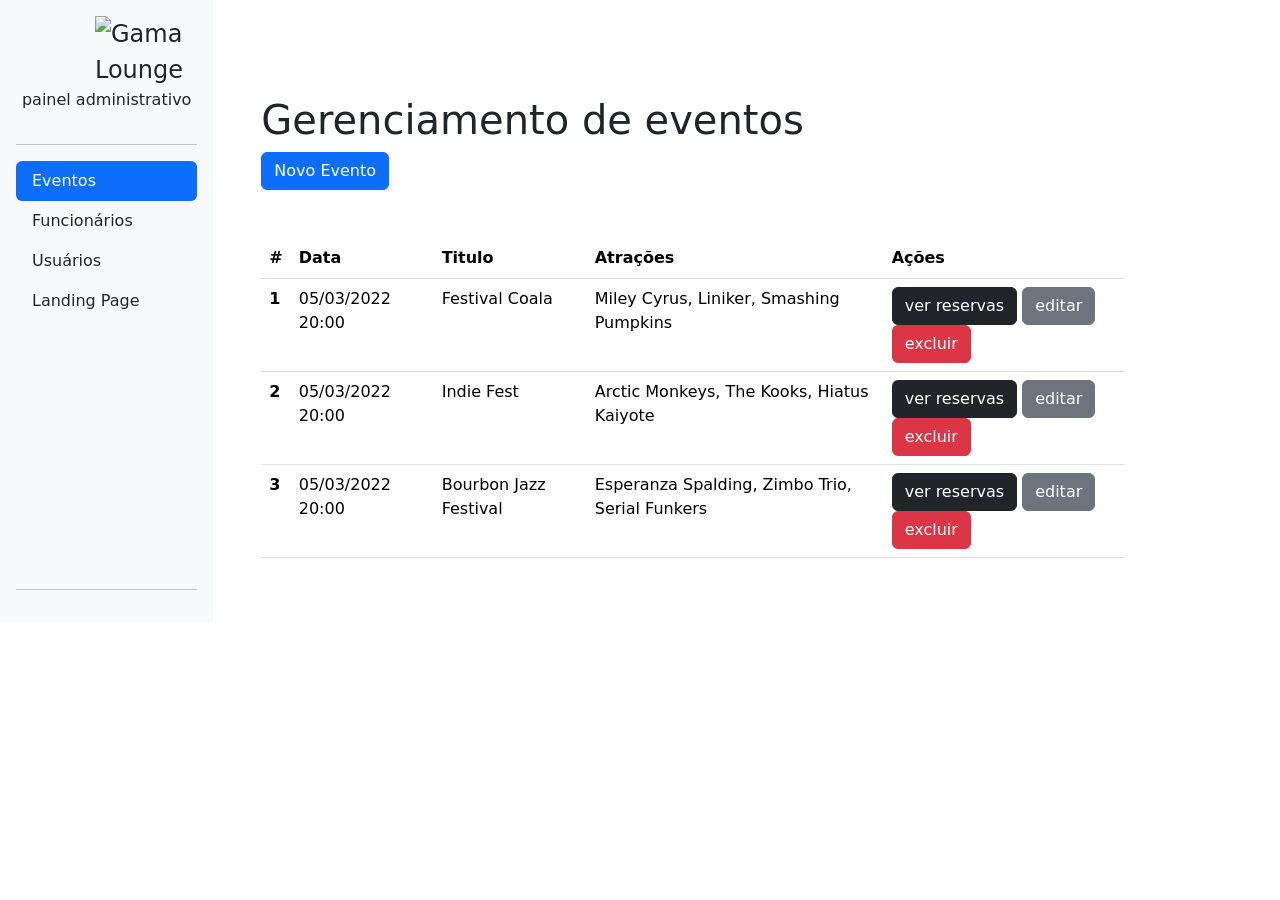
==== admin.html @ eee33e33 "Add files via upload" ====
<!DOCTYPE html>
<html lang="en">

<head>
    <meta charset="UTF-8">
    <meta http-equiv="X-UA-Compatible" content="IE=edge">
    <meta name="viewport" content="width=device-width, initial-scale=1.0">
    <title>Sound Gardens - Painel Administrativo</title>

    <link href="https://cdn.jsdelivr.net/npm/bootstrap@5.0.2/dist/css/bootstrap.min.css" rel="stylesheet"
        integrity="sha384-EVSTQN3/azprG1Anm3QDgpJLIm9Nao0Yz1ztcQTwFspd3yD65VohhpuuCOmLASjC" crossorigin="anonymous">
    <link rel="stylesheet" href="css/style.css">
</head>

<body>
    <div class="container-fluid">
        <div class="row">
            <aside class="d-flex flex-column flex-shrink-0 p-3 bg-light col-2">

                <a href="/" class="d-flex align-items-center mb-3 mb-md-0 me-md-auto link-dark text-decoration-none">
                    <svg class="bi me-2" width="40" height="32">
                        <use xlink:href="#bootstrap"></use>
                    </svg>
                    <span class="fs-4 px-5">
                        <img src="img/Sound-logo.png" alt="Gama Lounge" class="img-responsive">
                    </span>
                </a>
                <p class="text-center">painel administrativo</p>
                <hr>
                <ul class="nav nav-pills flex-column mb-auto">
                    <li class="nav-item">
                        <a href="#" class="nav-link active" aria-current="page">
                            Eventos
                        </a>
                    </li>

                    <li>
                        <a href="#" class="nav-link link-dark">
                            Funcionários
                        </a>
                    </li>
                    <li>
                        <a href="#" class="nav-link link-dark">
                            Usuários
                        </a>
                    </li>
                    <li>
                        <a href="index.html" class="nav-link link-dark">
                            Landing Page
                        </a>
                    </li>
                </ul>
                <hr>

            </aside>
            <main class="col-9  p-5">
                <div class="my-5">
                    <h1>Gerenciamento de eventos</h1>

                    <a href="cadastro-evento.html" class="btn btn-primary">Novo Evento</a>
                </div>
                <div class="bd-example">
                    <table class="table">
                        <thead>
                            <tr>
                                <th scope="col">#</th>
                                <th scope="col">Data</th>
                                <th scope="col">Titulo</th>
                                <th scope="col">Atrações</th>
                                <th scope="col">Ações</th>
                            </tr>
                        </thead>
                        <tbody>
                            <tr>
                                <th scope="row">1</th>
                                <td>05/03/2022 20:00</td>
                                <td>Festival Coala</td>
                                <td>Miley Cyrus, Liniker, Smashing Pumpkins</td>
                                <td>
                                    <a href="reservas.html" class="btn btn-dark">ver reservas</a>
                                    <a href="editar.html" class="btn btn-secondary">editar</a>
                                    <a href="editar.html" class="btn btn-danger">excluir</a>
                                </td>
                            </tr>
                            <tr>
                                <th scope="row">2</th>
                                <td>05/03/2022 20:00</td>
                                <td>Indie Fest</td>
                                <td>Arctic Monkeys, The Kooks, Hiatus Kaiyote</td>
                                <td>
                                    <a href="reservas.html" class="btn btn-dark">ver reservas</a>
                                    <a href="editar.html" class="btn btn-secondary">editar</a>
                                    <a href="editar.html" class="btn btn-danger">excluir</a>
                                </td>
                            </tr>
                            <tr>
                                <th scope="row">3</th>
                                <td>05/03/2022 20:00</td>
                                <td>Bourbon Jazz Festival</td>
                                <td>Esperanza Spalding, Zimbo Trio, Serial Funkers</td>
                                <td>
                                    <a href="reservas.html" class="btn btn-dark">ver reservas</a>
                                    <a href="editar.html" class="btn btn-secondary">editar</a>
                                    <a href="editar.html" class="btn btn-danger">excluir</a>
                                </td>
                            </tr>
                        </tbody>

                    </table>
                </div>
            </main>
        </div>
    </div>
    <script src="https://cdn.jsdelivr.net/npm/bootstrap@5.0.2/dist/js/bootstrap.bundle.min.js"
        integrity="sha384-MrcW6ZMFYlzcLA8Nl+NtUVF0sA7MsXsP1UyJoMp4YLEuNSfAP+JcXn/tWtIaxVXM" crossorigin="anonymous">
    </script>
</body>

</html>
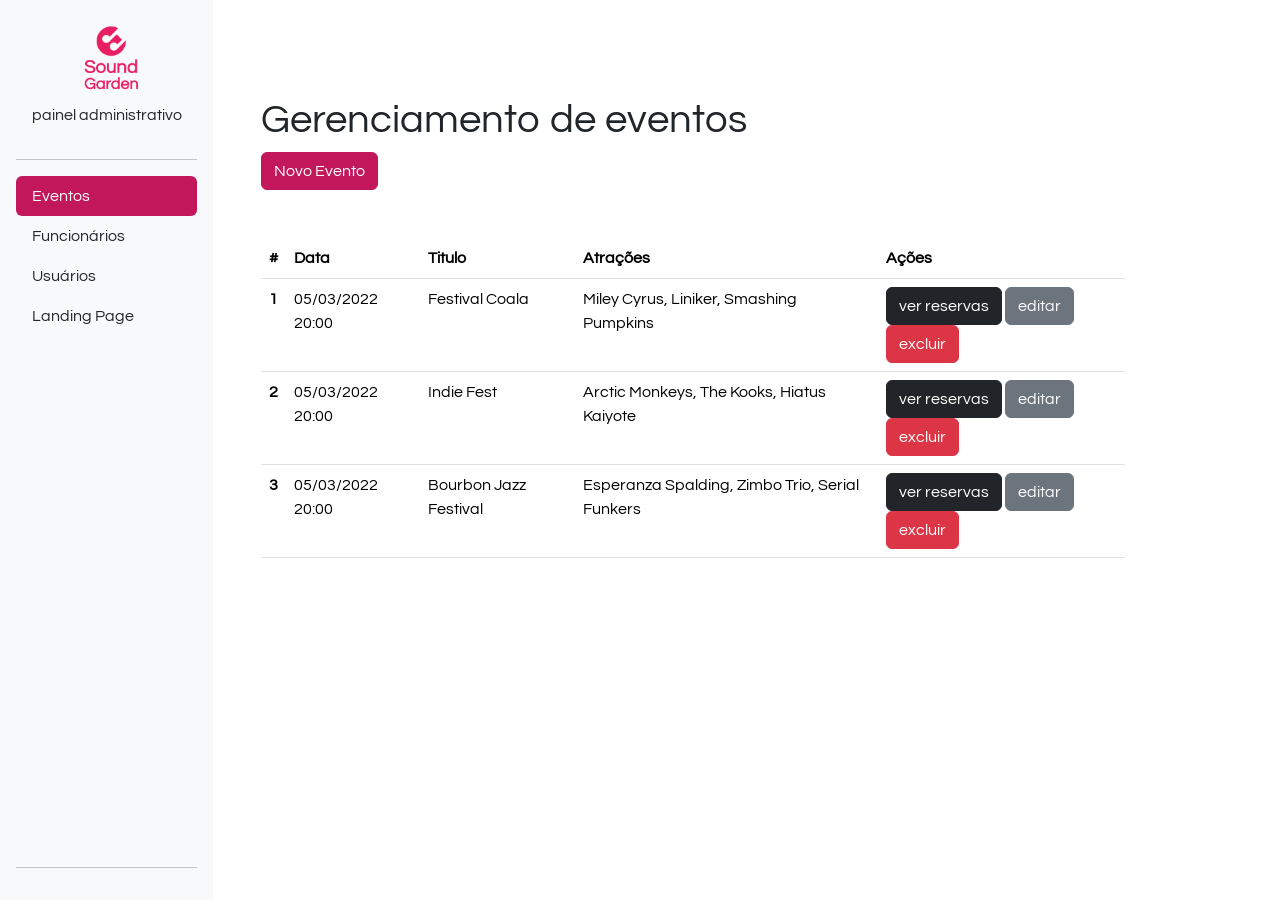
==== commit e2966241: "Primeira versao desafio" ====
--- a/admin.html
+++ b/admin.html
@@ -111,8 +111,7 @@
             </main>
         </div>
     </div>
-    <script src="https://cdn.jsdelivr.net/npm/bootstrap@5.0.2/dist/js/bootstrap.bundle.min.js"
-        integrity="sha384-MrcW6ZMFYlzcLA8Nl+NtUVF0sA7MsXsP1UyJoMp4YLEuNSfAP+JcXn/tWtIaxVXM" crossorigin="anonymous">
+    <script src="functions/Listing/list .js">
     </script>
 </body>
 
--- a/css/style.css
+++ b/css/style.css
@@ -0,0 +1,50 @@
+@import url('https://fonts.googleapis.com/css2?family=Questrial&display=swap');
+body{
+    font-family: 'Questrial', sans-serif;
+}
+
+.img-responsive {
+    max-width: 100%;
+}
+
+header {
+    position: relative;
+    box-shadow: 0px 5px 4px 0px rgb(63 63 63 / 27%);
+    width: 100%;
+    background-color: #fff;
+}
+aside {
+    min-height: 100vh;
+}
+
+.nav-pills .nav-link.active, .nav-pills .show>.nav-link {
+    background-color: #C2185B;
+}
+
+.btn-primary{
+    background-color: #C2185B;
+    border-color: #C2185B;
+}
+
+main.login {
+    width: 400px;
+}
+
+section.full{
+    width: 100%;
+    min-height: 80vh;
+    padding: 50px 0;
+}
+
+article.evento {
+    width: 350px;
+}
+
+footer nav ul{
+    list-style: none;
+    display: flex;
+}
+
+footer nav ul li  {
+    padding: 10px;
+}
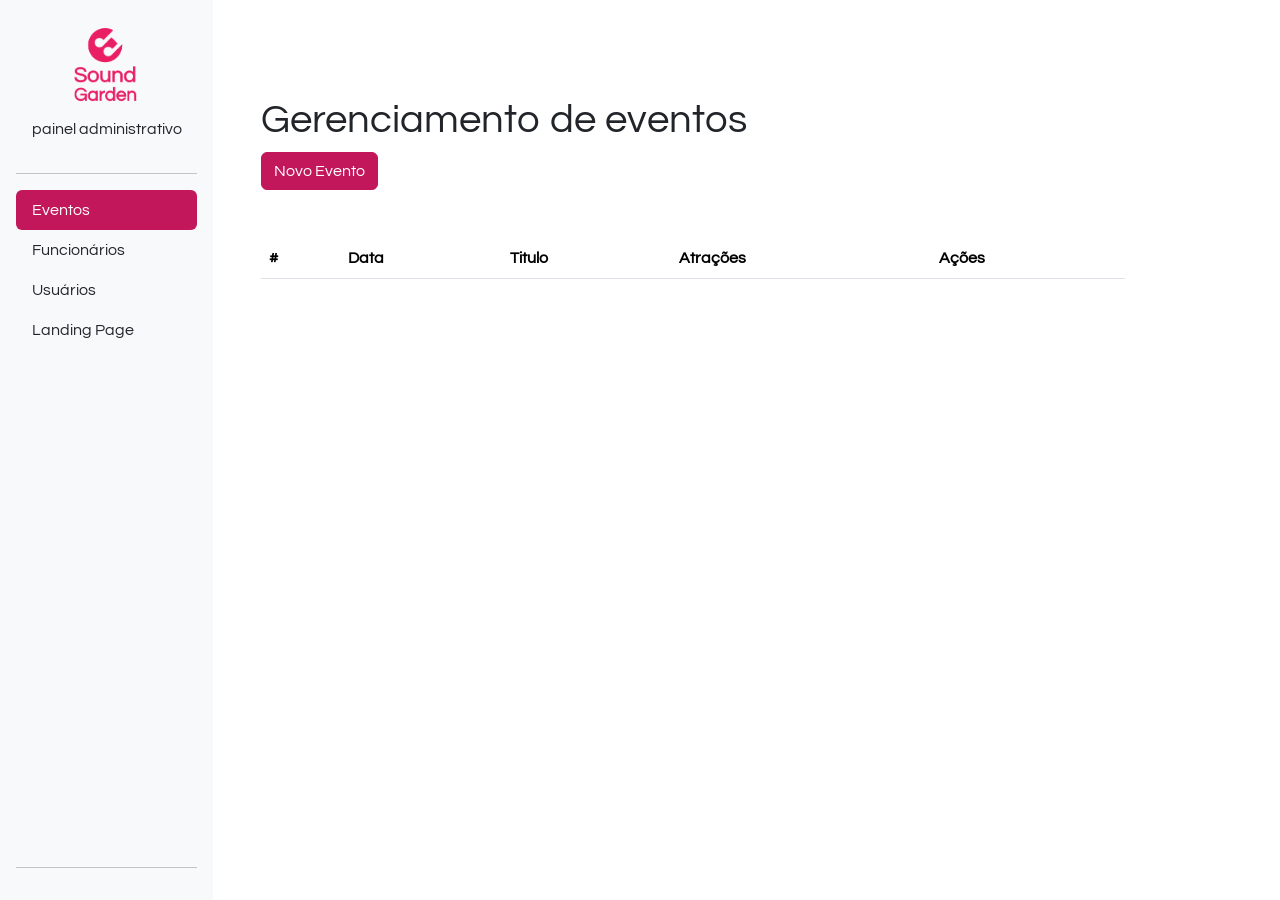
==== commit f730e702: "Base de Dados" ====
--- a/admin.html
+++ b/admin.html
@@ -6,24 +6,25 @@
     <meta http-equiv="X-UA-Compatible" content="IE=edge">
     <meta name="viewport" content="width=device-width, initial-scale=1.0">
     <title>Sound Gardens - Painel Administrativo</title>
-
     <link href="https://cdn.jsdelivr.net/npm/bootstrap@5.0.2/dist/css/bootstrap.min.css" rel="stylesheet"
-        integrity="sha384-EVSTQN3/azprG1Anm3QDgpJLIm9Nao0Yz1ztcQTwFspd3yD65VohhpuuCOmLASjC" crossorigin="anonymous">
+        integrity="sha384-EVSTQN3/azprG1Anm3QDgpJLIm9Nao0Yz1ztcQTwFspd3yD65VohhpuuCOmLASjC" crossorigin="anonymous">   
     <link rel="stylesheet" href="css/style.css">
+    <link rel="stylesheet" href="css/admin.css">
+    <link rel="stylesheet" href="css/admin-modal.css">
 </head>
 
 <body>
     <div class="container-fluid">
         <div class="row">
-            <aside class="d-flex flex-column flex-shrink-0 p-3 bg-light col-2">
+            <aside id="aside-btn"class="d-flex flex-column flex-shrink-0 p-3 bg-light col-2">
 
-                <a href="/" class="d-flex align-items-center mb-3 mb-md-0 me-md-auto link-dark text-decoration-none">
+                <a href="index.html" class="d-flex align-items-center mb-3 mb-md-0 me-md-auto link-dark text-decoration-none">
                     <svg class="bi me-2" width="40" height="32">
                         <use xlink:href="#bootstrap"></use>
                     </svg>
-                    <span class="fs-4 px-5">
+                    <div class="fs-4 px-5" id="div-btn">
                         <img src="img/Sound-logo.png" alt="Gama Lounge" class="img-responsive">
-                    </span>
+                    </div>
                 </a>
                 <p class="text-center">painel administrativo</p>
                 <hr>
@@ -66,53 +67,45 @@
                                 <th scope="col">#</th>
                                 <th scope="col">Data</th>
                                 <th scope="col">Titulo</th>
-                                <th scope="col">Atrações</th>
+                                <th id="row-attraction"scope="col">Atrações</th>
                                 <th scope="col">Ações</th>
                             </tr>
                         </thead>
-                        <tbody>
-                            <tr>
-                                <th scope="row">1</th>
-                                <td>05/03/2022 20:00</td>
-                                <td>Festival Coala</td>
-                                <td>Miley Cyrus, Liniker, Smashing Pumpkins</td>
-                                <td>
-                                    <a href="reservas.html" class="btn btn-dark">ver reservas</a>
-                                    <a href="editar.html" class="btn btn-secondary">editar</a>
-                                    <a href="editar.html" class="btn btn-danger">excluir</a>
-                                </td>
-                            </tr>
-                            <tr>
-                                <th scope="row">2</th>
-                                <td>05/03/2022 20:00</td>
-                                <td>Indie Fest</td>
-                                <td>Arctic Monkeys, The Kooks, Hiatus Kaiyote</td>
-                                <td>
-                                    <a href="reservas.html" class="btn btn-dark">ver reservas</a>
-                                    <a href="editar.html" class="btn btn-secondary">editar</a>
-                                    <a href="editar.html" class="btn btn-danger">excluir</a>
-                                </td>
-                            </tr>
-                            <tr>
-                                <th scope="row">3</th>
-                                <td>05/03/2022 20:00</td>
-                                <td>Bourbon Jazz Festival</td>
-                                <td>Esperanza Spalding, Zimbo Trio, Serial Funkers</td>
-                                <td>
-                                    <a href="reservas.html" class="btn btn-dark">ver reservas</a>
-                                    <a href="editar.html" class="btn btn-secondary">editar</a>
-                                    <a href="editar.html" class="btn btn-danger">excluir</a>
-                                </td>
-                            </tr>
+                        
+                        <tbody id="tbody">
                         </tbody>
 
                     </table>
                 </div>
+                <div class="myModal">
+                    <div class="modalContent">
+
+                        <!-- <span class="close">&times;</span> -->
+                        <span class="close">&times;</span>
+
+                        <table class="table">
+                            <thead id="thead-modal">
+                                <tr>
+                                    <th scope="col">#</th>
+                                    <th scope="col">Nome</th>
+                                    <th scope="col">Email</th>
+                                    <th scope="col">Ingressos</th>
+                                </tr>
+                            </thead>
+                            <tbody id="tbody-modal">
+                                    
+                            </tbody>
+        
+                        </table>
+
+                </div>
+                    </div>
             </main>
         </div>
     </div>
-    <script src="functions/Listing/list .js">
+    <script src="https://cdn.jsdelivr.net/npm/bootstrap@5.0.2/dist/js/bootstrap.bundle.min.js"
+        integrity="sha384-MrcW6ZMFYlzcLA8Nl+NtUVF0sA7MsXsP1UyJoMp4YLEuNSfAP+JcXn/tWtIaxVXM" crossorigin="anonymous">
     </script>
 </body>
-
+<script src="js/admin.js"></script>
 </html>
--- a/css/admin.css
+++ b/css/admin.css
@@ -0,0 +1,377 @@
+#div-btn {
+    margin-left: -25%;
+}
+
+.img-responsive {
+    width: 100px;
+}
+
+aside>a {
+    display: flex;
+}
+
+@media (max-width: 320px) {
+    .row {
+        display: flex;
+        flex-direction: column;
+    }
+    .row aside {
+        width: 100vw;
+    }
+    a.d-flex {
+        width: 100% !important;
+        display: flex !important;
+        justify-content: center;
+    }
+    #div-btn {
+        width: 100% !important;
+        display: flex;
+        justify-content: center;
+        margin: 0 auto;
+    }
+    .bi {
+        display: none;
+    }
+    .mb-3 {
+        margin-bottom: 0 !important;
+    }
+    aside {
+        min-height: 0;
+    }
+    .p-5 {
+        padding: 0 !important;
+    }
+    .col-9 {
+        flex: 0 0 auto;
+        width: 100%;
+    }
+    .my-5 {
+        margin-top: 30px !important;
+        margin-bottom: 30px !important;
+    }
+    .my-5>h1:nth-child(1),
+    .btn-primary {
+        margin-left: 30px;
+    }
+    .bd-example>table:nth-child(1)>thead:nth-child(1)>tr:nth-child(1)>th:nth-child(1),
+    .bd-example>table:nth-child(1)>thead:nth-child(1)>tr:nth-child(1)>th:nth-child(5),
+    #row-attraction {
+        display: none;
+    }
+    #tbody tr th {
+        width: 320px !important;
+        opacity: 50%;
+        text-align: center;
+        border: 0px;
+    }
+    #tbody,
+    .table>thead,
+    .bd-example>table:nth-child(1)>thead:nth-child(1)>tr:nth-child(1),
+    #tbody tr {
+        width: 320px !important;
+        display: inline-block;
+    }
+    .bd-example>table:nth-child(1)>thead:nth-child(1)>tr:nth-child(1)>th:nth-child(2),
+    th:nth-child(3) {
+        width: 180px !important;
+    }
+    #tbody tr {
+        display: flex;
+        flex-wrap: wrap;
+        padding: 15px 10px 15px 0;
+        border-bottom: 1px solid #000;
+        align-items: center;
+    }
+    #tbody tr td {
+        width: 145px !important;
+        padding: 0 !important;
+        border: 0px;
+        margin-left: 10px !important;
+    }
+    #tbody>tr>td:nth-child(5) {
+        width: 320px !important;
+        padding: 0 !important;
+        border: 0px;
+        margin-left: 0 !important;
+        justify-content: center;
+        display: flex;
+        margin-top: 15px;
+    }
+}
+
+@media (min-width: 321px) and (max-width: 375px) {
+    .img-responsive {
+        width: 130px;
+    }
+    .row {
+        display: flex;
+        flex-direction: column;
+    }
+    .row aside {
+        width: 100vw;
+    }
+    a.d-flex {
+        width: 100% !important;
+        display: flex !important;
+        justify-content: center;
+    }
+    #div-btn {
+        width: 100% !important;
+        display: flex;
+        justify-content: center;
+        margin: 0 auto;
+    }
+    .bi {
+        display: none;
+    }
+    .mb-3 {
+        margin-bottom: 0 !important;
+    }
+    aside {
+        min-height: 0;
+    }
+    .p-5 {
+        padding: 0 !important;
+    }
+    .col-9 {
+        flex: 0 0 auto;
+        width: 100%;
+    }
+    .my-5 {
+        margin-top: 30px !important;
+        margin-bottom: 30px !important;
+    }
+    .my-5>h1:nth-child(1),
+    .btn-primary {
+        width: 300px;
+        margin-left: 30px;
+    }
+    .bd-example>table:nth-child(1)>thead:nth-child(1)>tr:nth-child(1)>th:nth-child(1),
+    .bd-example>table:nth-child(1)>thead:nth-child(1)>tr:nth-child(1)>th:nth-child(5),
+    #row-attraction {
+        display: none;
+    }
+    #tbody tr th {
+        width: 375px !important;
+        opacity: 50%;
+        text-align: center;
+        border: 0px;
+    }
+    #tbody,
+    .table>thead,
+    .bd-example>table:nth-child(1)>thead:nth-child(1)>tr:nth-child(1),
+    #tbody tr {
+        width: 375px !important;
+        display: inline-block;
+    }
+    .bd-example>table:nth-child(1)>thead:nth-child(1)>tr:nth-child(1)>th:nth-child(2),
+    th:nth-child(3) {
+        width: 187.5px !important;
+    }
+    #tbody tr {
+        display: flex;
+        flex-wrap: wrap;
+        padding: 15px 10px 15px 0;
+        border-bottom: 1px solid #000;
+        align-items: center;
+    }
+    #tbody tr td {
+        width: 167.5px !important;
+        padding: 0 !important;
+        border: 0px;
+        margin-left: 10px !important;
+    }
+    #tbody>tr>td:nth-child(5) {
+        width: 375px !important;
+        padding: 0 !important;
+        border: 0px;
+        margin-left: 0 !important;
+        justify-content: center;
+        display: flex;
+        margin-top: 15px;
+    }
+}
+
+@media (min-width: 376px) and (max-width: 425px) {
+    .img-responsive {
+        width: 130px;
+    }
+    .row {
+        display: flex;
+        flex-direction: column;
+    }
+    .row aside {
+        width: 100vw;
+    }
+    a.d-flex {
+        width: 100% !important;
+        display: flex !important;
+        justify-content: center;
+    }
+    #div-btn {
+        width: 100% !important;
+        display: flex;
+        justify-content: center;
+        margin: 0 auto;
+    }
+    .bi {
+        display: none;
+    }
+    .mb-3 {
+        margin-bottom: 0 !important;
+    }
+    aside {
+        min-height: 0;
+    }
+    .p-5 {
+        padding: 0 !important;
+    }
+    .col-9 {
+        flex: 0 0 auto;
+        width: 100%;
+    }
+    .my-5 {
+        margin-top: 30px !important;
+        margin-bottom: 30px !important;
+    }
+    .my-5>h1:nth-child(1),
+    .btn-primary {
+        width: 300px;
+        margin-left: 30px;
+    }
+    .bd-example>table:nth-child(1)>thead:nth-child(1)>tr:nth-child(1)>th:nth-child(1),
+    .bd-example>table:nth-child(1)>thead:nth-child(1)>tr:nth-child(1)>th:nth-child(5),
+    #row-attraction {
+        display: none;
+    }
+    #tbody tr th {
+        width: 425px !important;
+        opacity: 50%;
+        text-align: center;
+        border: 0px;
+    }
+    #tbody,
+    .table>thead,
+    .bd-example>table:nth-child(1)>thead:nth-child(1)>tr:nth-child(1),
+    #tbody tr {
+        width: 425px !important;
+        display: inline-block;
+    }
+    .bd-example>table:nth-child(1)>thead:nth-child(1)>tr:nth-child(1)>th:nth-child(2),
+    th:nth-child(3) {
+        width: 212.5px !important;
+    }
+    #tbody tr {
+        display: flex;
+        flex-wrap: wrap;
+        padding: 15px 10px 15px 0;
+        border-bottom: 1px solid #000;
+        align-items: center;
+    }
+    #tbody tr td {
+        width: 197.5px !important;
+        padding: 0 !important;
+        border: 0px;
+        margin-left: 10px !important;
+    }
+    #tbody>tr>td:nth-child(5) {
+        width: 425px !important;
+        padding: 0 !important;
+        border: 0px;
+        margin-left: 0 !important;
+        justify-content: center;
+        display: flex;
+        margin-top: 15px;
+    }
+}
+
+@media (min-width: 426px) and (max-width: 768px) {
+    .img-responsive {
+        width: 130px;
+    }
+    .row {
+        display: flex;
+        flex-direction: column;
+    }
+    .row aside {
+        width: 100vw;
+    }
+    a.d-flex {
+        width: 100% !important;
+        display: flex !important;
+        justify-content: center;
+    }
+    #div-btn {
+        width: 100% !important;
+        display: flex;
+        justify-content: center;
+        margin: 0 auto;
+    }
+    .bi {
+        display: none;
+    }
+    .mb-3 {
+        margin-bottom: 0 !important;
+    }
+    aside {
+        min-height: 0;
+    }
+    .p-5 {
+        padding: 0 !important;
+    }
+    .col-9 {
+        flex: 0 0 auto;
+        width: 100%;
+    }
+    .my-5 {
+        margin-top: 30px !important;
+        margin-bottom: 30px !important;
+    }
+    .my-5>h1:nth-child(1),
+    .btn-primary {
+        width: 300px;
+        margin-left: 30px;
+    }
+    #row-attraction {
+        display: none;
+    }
+}
+
+@media only screen and (max-device-width: 1000px) {
+    #div-btn {
+        margin-left: -35%;
+    }
+}
+
+@media only screen and (max-device-width: 875px) {
+    #div-btn {
+        margin-left: 120%;
+    }
+    #aside-btn {
+        text-align: center;
+        width: 100%;
+        height: 200px;
+    }
+    main {
+        margin-left: 10%;
+    }
+}
+
+@media only screen and (max-device-width: 768px) {
+    #div-btn {
+        margin-left: 30%;
+    }
+}
+
+@media only screen and (max-device-width: 480px) {
+    .row-attraction {
+        display: none;
+    }
+    main {
+        margin: 0;
+        padding: 0;
+    }
+    #row-attraction {
+        display: none;
+    }
+}
--- a/css/admin-modal.css
+++ b/css/admin-modal.css
@@ -0,0 +1,38 @@
+.myModal {
+    display: none;
+    position: fixed;
+    z-index: 1;
+    padding-top: 100px;
+    left: 0;
+    top: 0;
+    width: 100%;
+    height: 100%;
+    overflow: auto;
+    background-color: rgb(0, 0, 0);
+    background-color: rgba(0, 0, 0, 0.4);
+}
+
+/* Modal Content */
+.modalContent {
+    background-color: #fefefe;
+    margin: auto;
+    padding: 20px;
+    border: 1px solid #888;
+    width: 80%;
+}
+
+/* The Close Button */
+.close {
+    color: #aaaaaa;
+    float: right;
+    font-size: 25px;
+    font-weight: bold;
+    margin: 0;
+}
+
+.close:hover,
+.close:focus {
+    color: #000;
+    text-decoration: none;
+    cursor: pointer;
+}
